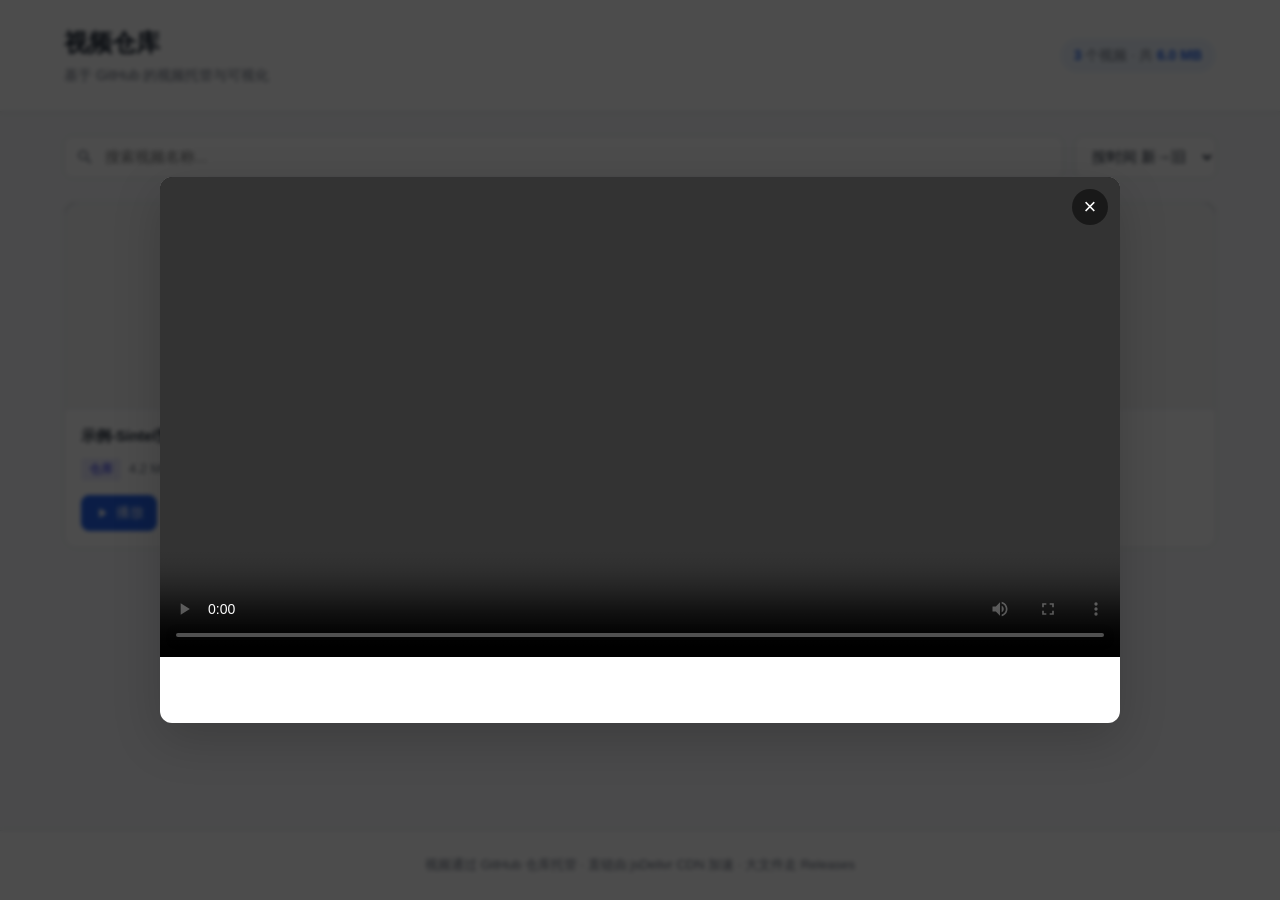
==== index.html @ 10ff28a0 "feat: 初始化视频仓库 - GitHub 视频托管与可视化" ====
<!DOCTYPE html>
<html lang="zh-CN">
<head>
  <meta charset="UTF-8" />
  <meta name="viewport" content="width=device-width, initial-scale=1.0" />
  <title>视频仓库</title>
  <meta name="description" content="基于 GitHub 仓库的视频托管与可视化" />
  <link rel="stylesheet" href="style.css" />
  <script src="config.js"></script>
</head>
<body>
  <!-- 顶部站点头 -->
  <header class="site-header">
    <div class="header-inner">
      <div class="brand">
        <h1 id="siteTitle">视频仓库</h1>
        <p id="siteSubtitle">基于 GitHub 的视频托管与可视化</p>
      </div>
      <div class="stats" id="stats" hidden>
        <span id="statCount">0</span> 个视频 ·
        共 <span id="statSize">0</span>
      </div>
    </div>
  </header>

  <main class="container">
    <!-- 工具栏:搜索与排序 -->
    <div class="toolbar">
      <div class="search-wrap">
        <svg class="search-icon" viewBox="0 0 24 24" width="18" height="18" aria-hidden="true">
          <path fill="currentColor" d="M15.5 14h-.79l-.28-.27a6.5 6.5 0 1 0-.7.7l.27.28v.79l5 5L20.49 19zm-6 0A4.5 4.5 0 1 1 14 9.5 4.5 4.5 0 0 1 9.5 14"/>
        </svg>
        <input type="search" id="searchInput" placeholder="搜索视频名称..." class="search-input" autocomplete="off" />
      </div>
      <select id="sortSelect" class="sort-select" aria-label="排序方式">
        <option value="name">按名称 A→Z</option>
        <option value="-size">按大小 大→小</option>
        <option value="size">按大小 小→大</option>
        <option value="-date" selected>按时间 新→旧</option>
        <option value="date">按时间 旧→新</option>
      </select>
    </div>

    <!-- 视频网格 -->
    <div id="videoGrid" class="video-grid" aria-live="polite"></div>

    <!-- 空状态 -->
    <div id="emptyState" class="empty-state" hidden>
      <div class="empty-icon">
        <svg viewBox="0 0 24 24" width="56" height="56" aria-hidden="true">
          <path fill="currentColor" d="M4 6h16v10H4zm0-2a2 2 0 0 0-2 2v10a2 2 0 0 0 2 2h16a2 2 0 0 0 2-2V6a2 2 0 0 0-2-2zM2 20h20v2H2z"/>
        </svg>
      </div>
      <p class="empty-title">暂无视频</p>
      <p class="empty-hint">把 MP4 文件放入 <code>videos/</code> 目录并推送<br />GitHub Action 会自动更新清单</p>
    </div>

    <!-- 加载状态 -->
    <div id="loadingState" class="loading-state">
      <div class="spinner"></div>
      <p>加载视频中...</p>
    </div>

    <!-- 分页 -->
    <div id="pagination" class="pagination" hidden></div>
  </main>

  <!-- 播放模态框 -->
  <div id="playerModal" class="modal" hidden>
    <div class="modal-backdrop" id="modalBackdrop"></div>
    <div class="modal-content" role="dialog" aria-modal="true" aria-label="视频播放">
      <button class="modal-close" id="modalClose" aria-label="关闭">&times;</button>
      <video id="modalVideo" controls playsinline></video>
      <div class="modal-info">
        <h3 id="modalTitle"></h3>
        <div class="modal-meta" id="modalMeta"></div>
        <div class="link-group" id="modalLinks"></div>
      </div>
    </div>
  </div>

  <!-- 复制提示 -->
  <div id="toast" class="toast" hidden></div>

  <footer class="site-footer">
    <p>视频通过 GitHub 仓库托管 · 直链由 jsDelivr CDN 加速 · 大文件走 Releases</p>
  </footer>

  <script src="app.js"></script>
</body>
</html>
---- style.css ----
/**
 * 样式表
 * 功能描述: 视频画廊站点样式,强制白色主题,响应式布局
 * 注意事项: 遵循用户偏好,不提供暗黑模式
 */

/* ===== 设计变量(白色主题) ===== */
:root {
  --color-bg: #f7f8fa;
  --color-surface: #ffffff;
  --color-border: #e5e7eb;
  --color-text: #1f2937;
  --color-text-muted: #6b7280;
  --color-primary: #2563eb;
  --color-primary-hover: #1d4ed8;
  --color-primary-soft: #eff6ff;
  --color-tag-repo: #6366f1;
  --color-tag-release: #f59e0b;
  --color-success: #16a34a;
  --radius: 12px;
  --radius-sm: 8px;
  --shadow-sm: 0 1px 2px rgba(0, 0, 0, 0.04);
  --shadow-md: 0 4px 16px rgba(0, 0, 0, 0.08);
  --shadow-lg: 0 16px 48px rgba(0, 0, 0, 0.18);
  --max-width: 1200px;
}

/* ===== 基础重置 ===== */
* {
  margin: 0;
  padding: 0;
  box-sizing: border-box;
}

html {
  scroll-behavior: smooth;
}

body {
  font-family: -apple-system, BlinkMacSystemFont, "Segoe UI", "Noto Sans CJK SC",
    "PingFang SC", "Microsoft YaHei", sans-serif;
  background: var(--color-bg);
  color: var(--color-text);
  line-height: 1.6;
  min-height: 100vh;
  display: flex;
  flex-direction: column;
}

/* ===== 顶部站点头 ===== */
.site-header {
  background: var(--color-surface);
  border-bottom: 1px solid var(--color-border);
  box-shadow: var(--shadow-sm);
}

.header-inner {
  max-width: var(--max-width);
  margin: 0 auto;
  padding: 24px 24px;
  display: flex;
  align-items: center;
  justify-content: space-between;
  flex-wrap: wrap;
  gap: 12px;
}

.brand h1 {
  font-size: 1.5rem;
  font-weight: 700;
  color: var(--color-text);
}

.brand p {
  font-size: 0.875rem;
  color: var(--color-text-muted);
  margin-top: 2px;
}

.stats {
  font-size: 0.875rem;
  color: var(--color-text-muted);
  background: var(--color-primary-soft);
  padding: 6px 14px;
  border-radius: 999px;
}

.stats span {
  font-weight: 600;
  color: var(--color-primary);
}

/* ===== 主容器 ===== */
.container {
  max-width: var(--max-width);
  width: 100%;
  margin: 0 auto;
  padding: 24px;
  flex: 1;
}

/* ===== 工具栏 ===== */
.toolbar {
  display: flex;
  gap: 12px;
  margin-bottom: 24px;
  flex-wrap: wrap;
}

.search-wrap {
  position: relative;
  flex: 1;
  min-width: 200px;
}

.search-icon {
  position: absolute;
  left: 12px;
  top: 50%;
  transform: translateY(-50%);
  color: var(--color-text-muted);
  pointer-events: none;
}

.search-input,
.sort-select {
  height: 42px;
  border: 1px solid var(--color-border);
  border-radius: var(--radius-sm);
  background: var(--color-surface);
  font-size: 0.9375rem;
  color: var(--color-text);
  transition: border-color 0.15s, box-shadow 0.15s;
}

.search-input {
  width: 100%;
  padding: 0 12px 0 40px;
}

.search-input:focus,
.sort-select:focus {
  outline: none;
  border-color: var(--color-primary);
  box-shadow: 0 0 0 3px rgba(37, 99, 235, 0.12);
}

.sort-select {
  padding: 0 12px;
  cursor: pointer;
  min-width: 140px;
}

/* ===== 视频网格 ===== */
.video-grid {
  display: grid;
  grid-template-columns: repeat(auto-fill, minmax(280px, 1fr));
  gap: 20px;
}

/* ===== 视频卡片 ===== */
.video-card {
  background: var(--color-surface);
  border: 1px solid var(--color-border);
  border-radius: var(--radius);
  overflow: hidden;
  transition: transform 0.15s, box-shadow 0.15s;
  display: flex;
  flex-direction: column;
}

.video-card:hover {
  transform: translateY(-2px);
  box-shadow: var(--shadow-md);
}

.card-thumb {
  position: relative;
  aspect-ratio: 16 / 9;
  background: #000;
  cursor: pointer;
  overflow: hidden;
}

.card-thumb video {
  width: 100%;
  height: 100%;
  object-fit: contain;
  display: block;
  background: #000;
}

.card-thumb-placeholder {
  position: absolute;
  inset: 0;
  display: flex;
  align-items: center;
  justify-content: center;
  color: #6b7280;
  background: #f3f4f6;
}

.play-overlay {
  position: absolute;
  inset: 0;
  display: flex;
  align-items: center;
  justify-content: center;
  background: rgba(0, 0, 0, 0.25);
  opacity: 0;
  transition: opacity 0.15s;
}

.card-thumb:hover .play-overlay {
  opacity: 1;
}

.play-overlay svg {
  width: 56px;
  height: 56px;
  color: #fff;
  filter: drop-shadow(0 2px 8px rgba(0, 0, 0, 0.4));
}

.card-body {
  padding: 14px 16px 16px;
  display: flex;
  flex-direction: column;
  gap: 10px;
  flex: 1;
}

.card-title {
  font-size: 0.9375rem;
  font-weight: 600;
  color: var(--color-text);
  overflow: hidden;
  text-overflow: ellipsis;
  white-space: nowrap;
}

.card-meta {
  display: flex;
  align-items: center;
  gap: 8px;
  flex-wrap: wrap;
  font-size: 0.8125rem;
  color: var(--color-text-muted);
}

.tag {
  display: inline-flex;
  align-items: center;
  padding: 2px 8px;
  border-radius: 4px;
  font-size: 0.75rem;
  font-weight: 600;
}

.tag-repo {
  background: rgba(99, 102, 241, 0.12);
  color: var(--color-tag-repo);
}

.tag-release {
  background: rgba(245, 158, 11, 0.14);
  color: var(--color-tag-release);
}

.card-actions {
  display: flex;
  gap: 8px;
  margin-top: auto;
  padding-top: 4px;
}

.btn {
  display: inline-flex;
  align-items: center;
  justify-content: center;
  gap: 6px;
  height: 36px;
  padding: 0 12px;
  border: 1px solid var(--color-border);
  border-radius: var(--radius-sm);
  background: var(--color-surface);
  color: var(--color-text);
  font-size: 0.875rem;
  font-weight: 500;
  cursor: pointer;
  transition: background 0.15s, border-color 0.15s, color 0.15s;
  text-decoration: none;
}

.btn:hover {
  border-color: var(--color-primary);
  color: var(--color-primary);
}

.btn-primary {
  background: var(--color-primary);
  border-color: var(--color-primary);
  color: #fff;
}

.btn-primary:hover {
  background: var(--color-primary-hover);
  border-color: var(--color-primary-hover);
  color: #fff;
}

.btn svg {
  width: 16px;
  height: 16px;
}

/* ===== 空状态与加载 ===== */
.empty-state,
.loading-state {
  text-align: center;
  padding: 64px 24px;
  color: var(--color-text-muted);
}

.empty-icon {
  color: #d1d5db;
  margin-bottom: 12px;
}

.empty-title {
  font-size: 1.125rem;
  font-weight: 600;
  color: var(--color-text);
  margin-bottom: 6px;
}

.empty-hint {
  font-size: 0.875rem;
  line-height: 1.8;
}

.empty-hint code {
  background: var(--color-primary-soft);
  color: var(--color-primary);
  padding: 1px 6px;
  border-radius: 4px;
  font-size: 0.8125rem;
}

.spinner {
  width: 36px;
  height: 36px;
  border: 3px solid var(--color-border);
  border-top-color: var(--color-primary);
  border-radius: 50%;
  margin: 0 auto 12px;
  animation: spin 0.8s linear infinite;
}

@keyframes spin {
  to {
    transform: rotate(360deg);
  }
}

/* ===== 分页 ===== */
.pagination {
  display: flex;
  justify-content: center;
  align-items: center;
  gap: 8px;
  margin-top: 32px;
  flex-wrap: wrap;
}

.page-btn {
  min-width: 38px;
  height: 38px;
  border: 1px solid var(--color-border);
  border-radius: var(--radius-sm);
  background: var(--color-surface);
  color: var(--color-text);
  cursor: pointer;
  font-size: 0.875rem;
  transition: all 0.15s;
}

.page-btn:hover:not(:disabled) {
  border-color: var(--color-primary);
  color: var(--color-primary);
}

.page-btn.active {
  background: var(--color-primary);
  border-color: var(--color-primary);
  color: #fff;
}

.page-btn:disabled {
  opacity: 0.4;
  cursor: not-allowed;
}

.page-info {
  font-size: 0.875rem;
  color: var(--color-text-muted);
  padding: 0 8px;
}

/* ===== 播放模态框 ===== */
.modal {
  position: fixed;
  inset: 0;
  z-index: 1000;
  display: flex;
  align-items: center;
  justify-content: center;
  padding: 24px;
}

.modal-backdrop {
  position: absolute;
  inset: 0;
  background: rgba(0, 0, 0, 0.7);
  backdrop-filter: blur(2px);
}

.modal-content {
  position: relative;
  background: var(--color-surface);
  border-radius: var(--radius);
  box-shadow: var(--shadow-lg);
  max-width: 960px;
  width: 100%;
  max-height: 90vh;
  overflow: auto;
  animation: modalIn 0.2s ease;
}

@keyframes modalIn {
  from {
    opacity: 0;
    transform: scale(0.96);
  }
}

.modal-close {
  position: absolute;
  top: 12px;
  right: 12px;
  width: 36px;
  height: 36px;
  border: none;
  border-radius: 50%;
  background: rgba(0, 0, 0, 0.5);
  color: #fff;
  font-size: 22px;
  cursor: pointer;
  z-index: 2;
  display: flex;
  align-items: center;
  justify-content: center;
  transition: background 0.15s;
}

.modal-close:hover {
  background: rgba(0, 0, 0, 0.8);
}

#modalVideo {
  width: 100%;
  max-height: 60vh;
  background: #000;
  display: block;
}

.modal-info {
  padding: 20px 24px 24px;
}

#modalTitle {
  font-size: 1.125rem;
  font-weight: 600;
  margin-bottom: 6px;
  word-break: break-all;
}

.modal-meta {
  font-size: 0.875rem;
  color: var(--color-text-muted);
  margin-bottom: 16px;
  display: flex;
  gap: 12px;
  flex-wrap: wrap;
}

.link-group {
  display: flex;
  flex-direction: column;
  gap: 8px;
}

.link-row {
  display: flex;
  align-items: center;
  gap: 8px;
  padding: 10px 12px;
  background: var(--color-bg);
  border: 1px solid var(--color-border);
  border-radius: var(--radius-sm);
  flex-wrap: wrap;
}

.link-row .link-label {
  font-size: 0.75rem;
  font-weight: 600;
  color: var(--color-text-muted);
  min-width: 64px;
}

.link-row .link-url {
  flex: 1;
  font-family: "SFMono-Regular", Consolas, "Liberation Mono", monospace;
  font-size: 0.8125rem;
  color: var(--color-text);
  overflow: hidden;
  text-overflow: ellipsis;
  white-space: nowrap;
  min-width: 0;
}

.link-row .link-copy {
  flex-shrink: 0;
  height: 30px;
  padding: 0 10px;
  font-size: 0.8125rem;
}

.link-row .link-copy.copied {
  background: var(--color-success);
  border-color: var(--color-success);
  color: #fff;
}

/* ===== Toast ===== */
.toast {
  position: fixed;
  bottom: 32px;
  left: 50%;
  transform: translateX(-50%);
  background: var(--color-text);
  color: #fff;
  padding: 10px 20px;
  border-radius: var(--radius-sm);
  font-size: 0.875rem;
  box-shadow: var(--shadow-md);
  z-index: 2000;
  animation: toastIn 0.2s ease;
}

@keyframes toastIn {
  from {
    opacity: 0;
    transform: translateX(-50%) translateY(8px);
  }
}

/* ===== 页脚 ===== */
.site-footer {
  text-align: center;
  padding: 24px;
  font-size: 0.8125rem;
  color: var(--color-text-muted);
  border-top: 1px solid var(--color-border);
  background: var(--color-surface);
}

/* ===== 响应式 ===== */
@media (max-width: 640px) {
  .header-inner {
    padding: 16px;
  }

  .brand h1 {
    font-size: 1.25rem;
  }

  .container {
    padding: 16px;
  }

  .video-grid {
    grid-template-columns: repeat(auto-fill, minmax(160px, 1fr));
    gap: 12px;
  }

  .card-body {
    padding: 10px 12px 12px;
  }

  .card-title {
    font-size: 0.8125rem;
  }

  .modal {
    padding: 0;
  }

  .modal-content {
    max-height: 100vh;
    border-radius: 0;
  }
}
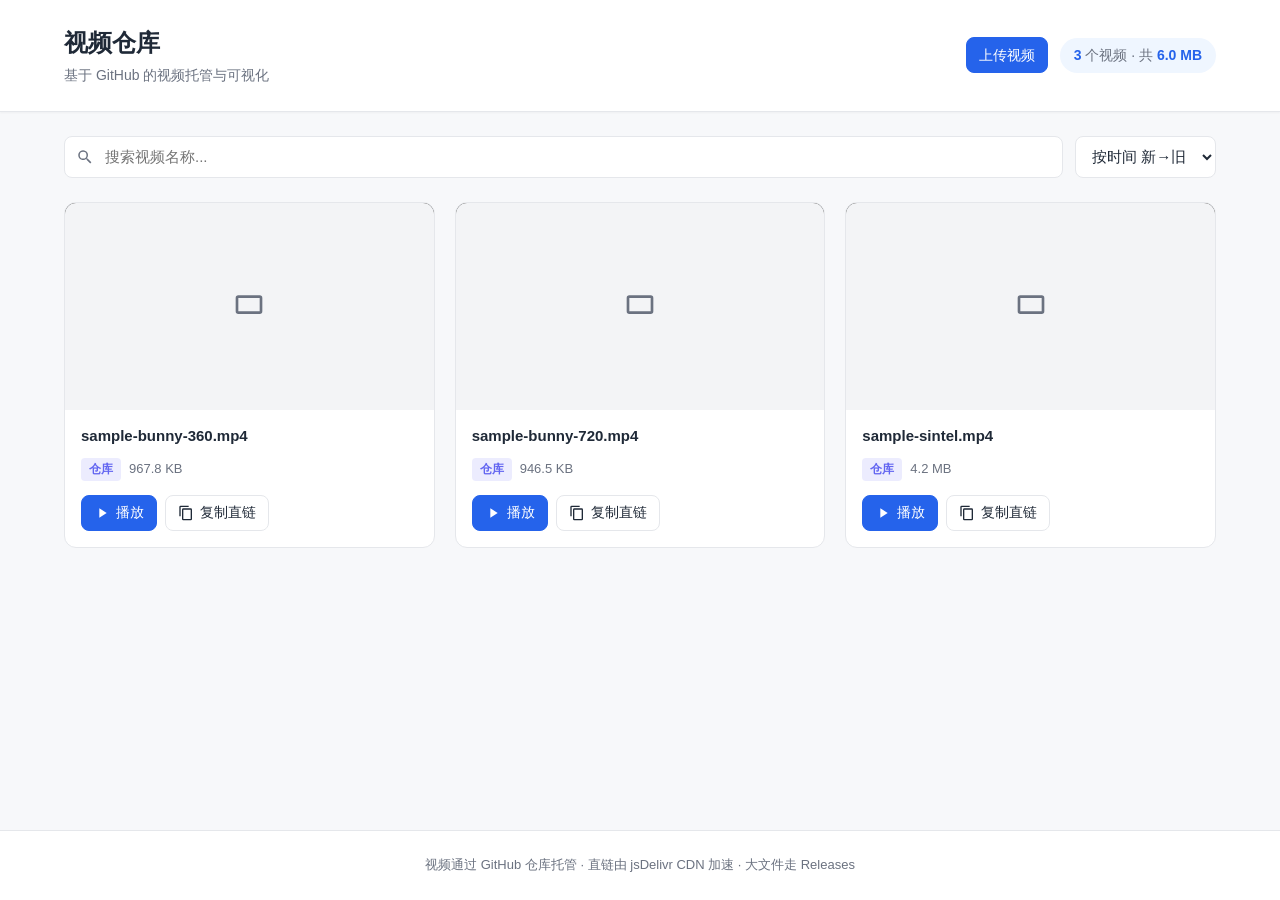
==== commit 791a0b03: "feat: 添加网页上传功能,支持浏览器内直接上传视频 - 新增 upload.html/upload.js:通过 GitHub API 在浏览器内上传 - 小视频(<=100MB)用 Content" ====
--- a/index.html
+++ b/index.html
@@ -16,9 +16,12 @@
         <h1 id="siteTitle">视频仓库</h1>
         <p id="siteSubtitle">基于 GitHub 的视频托管与可视化</p>
       </div>
-      <div class="stats" id="stats" hidden>
-        <span id="statCount">0</span> 个视频 ·
-        共 <span id="statSize">0</span>
+      <div class="header-actions">
+        <a href="./upload.html" class="btn btn-upload">上传视频</a>
+        <div class="stats" id="stats" hidden>
+          <span id="statCount">0</span> 个视频 ·
+          共 <span id="statSize">0</span>
+        </div>
       </div>
     </div>
   </header>
--- a/style.css
+++ b/style.css
@@ -32,6 +32,11 @@
   box-sizing: border-box;
 }
 
+/* hidden 属性必须强制生效,避免被 display:flex 等覆盖导致模态框无法隐藏 */
+[hidden] {
+  display: none !important;
+}
+
 html {
   scroll-behavior: smooth;
 }
@@ -575,6 +580,271 @@
   background: var(--color-surface);
 }
 
+/* 主页头部上传入口 */
+.header-actions {
+  display: flex;
+  align-items: center;
+  gap: 12px;
+  flex-wrap: wrap;
+}
+
+.btn-upload {
+  background: var(--color-primary);
+  border-color: var(--color-primary);
+  color: #fff;
+  font-weight: 500;
+}
+
+.btn-upload:hover {
+  background: var(--color-primary-hover);
+  border-color: var(--color-primary-hover);
+  color: #fff;
+}
+
+/* ===== 上传页面专属样式 ===== */
+.panel {
+  background: var(--color-surface);
+  border: 1px solid var(--color-border);
+  border-radius: var(--radius);
+  padding: 24px;
+  margin-bottom: 20px;
+  box-shadow: var(--shadow-sm);
+}
+
+.panel-title {
+  font-size: 1.0625rem;
+  font-weight: 600;
+  margin-bottom: 8px;
+}
+
+.panel-desc {
+  font-size: 0.875rem;
+  color: var(--color-text-muted);
+  margin-bottom: 16px;
+  line-height: 1.7;
+}
+
+.panel-desc a {
+  color: var(--color-primary);
+  text-decoration: none;
+}
+
+.panel-desc a:hover {
+  text-decoration: underline;
+}
+
+.panel-desc code {
+  background: var(--color-primary-soft);
+  color: var(--color-primary);
+  padding: 1px 6px;
+  border-radius: 4px;
+  font-size: 0.8125rem;
+}
+
+.panel-info {
+  background: #f0f9ff;
+  border-color: #bae6fd;
+}
+
+/* Token 配置区 */
+.token-row {
+  display: flex;
+  gap: 8px;
+  flex-wrap: wrap;
+}
+
+.token-input {
+  flex: 1;
+  min-width: 240px;
+  height: 42px;
+  padding: 0 12px;
+  border: 1px solid var(--color-border);
+  border-radius: var(--radius-sm);
+  background: var(--color-surface);
+  font-size: 0.9375rem;
+  font-family: "SFMono-Regular", Consolas, monospace;
+  color: var(--color-text);
+  transition: border-color 0.15s, box-shadow 0.15s;
+}
+
+.token-input:focus {
+  outline: none;
+  border-color: var(--color-primary);
+  box-shadow: 0 0 0 3px rgba(37, 99, 235, 0.12);
+}
+
+.token-status {
+  margin-top: 12px;
+  font-size: 0.875rem;
+  color: var(--color-text-muted);
+}
+
+.token-status.success {
+  color: var(--color-success);
+}
+
+.token-status.error {
+  color: #dc2626;
+}
+
+/* 拖拽上传区 */
+.dropzone {
+  border: 2px dashed var(--color-border);
+  border-radius: var(--radius);
+  padding: 48px 24px;
+  text-align: center;
+  cursor: pointer;
+  transition: border-color 0.15s, background 0.15s;
+  outline: none;
+}
+
+.dropzone:hover,
+.dropzone:focus {
+  border-color: var(--color-primary);
+  background: var(--color-primary-soft);
+}
+
+.dropzone.dragover {
+  border-color: var(--color-primary);
+  background: var(--color-primary-soft);
+  transform: scale(1.01);
+}
+
+.dropzone-icon {
+  color: var(--color-text-muted);
+  margin-bottom: 12px;
+}
+
+.dropzone-text {
+  font-size: 1rem;
+  font-weight: 500;
+  color: var(--color-text);
+  margin-bottom: 4px;
+}
+
+.dropzone-hint {
+  font-size: 0.875rem;
+  color: var(--color-text-muted);
+}
+
+.dropzone-link {
+  color: var(--color-primary);
+  font-weight: 500;
+}
+
+/* 上传任务列表 */
+.upload-list {
+  margin-top: 20px;
+  display: flex;
+  flex-direction: column;
+  gap: 12px;
+}
+
+.upload-item {
+  border: 1px solid var(--color-border);
+  border-radius: var(--radius-sm);
+  padding: 14px 16px;
+  background: var(--color-surface);
+}
+
+.upload-item.uploading {
+  border-color: var(--color-primary);
+}
+
+.upload-item.success {
+  border-color: var(--color-success);
+  background: #f0fdf4;
+}
+
+.upload-item.error {
+  border-color: #dc2626;
+  background: #fef2f2;
+}
+
+.upload-item-header {
+  display: flex;
+  justify-content: space-between;
+  align-items: center;
+  gap: 12px;
+  margin-bottom: 8px;
+  flex-wrap: wrap;
+}
+
+.upload-item-name {
+  font-size: 0.9375rem;
+  font-weight: 500;
+  color: var(--color-text);
+  overflow: hidden;
+  text-overflow: ellipsis;
+  white-space: nowrap;
+  max-width: 60%;
+}
+
+.upload-item-size {
+  font-size: 0.8125rem;
+  color: var(--color-text-muted);
+  white-space: nowrap;
+}
+
+.upload-progress-wrap {
+  height: 8px;
+  background: var(--color-border);
+  border-radius: 4px;
+  overflow: hidden;
+  margin-bottom: 6px;
+}
+
+.upload-progress-bar {
+  height: 100%;
+  background: var(--color-primary);
+  border-radius: 4px;
+  transition: width 0.2s ease;
+}
+
+.upload-item.success .upload-progress-bar {
+  background: var(--color-success);
+}
+
+.upload-item.error .upload-progress-bar {
+  background: #dc2626;
+}
+
+.upload-item-status {
+  font-size: 0.8125rem;
+  color: var(--color-text-muted);
+}
+
+/* 说明列表 */
+.info-list {
+  list-style: none;
+  padding: 0;
+}
+
+.info-list li {
+  font-size: 0.875rem;
+  color: var(--color-text);
+  padding: 6px 0;
+  padding-left: 20px;
+  position: relative;
+  line-height: 1.6;
+}
+
+.info-list li::before {
+  content: "•";
+  position: absolute;
+  left: 6px;
+  color: var(--color-primary);
+  font-weight: 700;
+}
+
+.info-list code {
+  background: var(--color-primary-soft);
+  color: var(--color-primary);
+  padding: 1px 6px;
+  border-radius: 4px;
+  font-size: 0.8125rem;
+}
+
 /* ===== 响应式 ===== */
 @media (max-width: 640px) {
   .header-inner {
